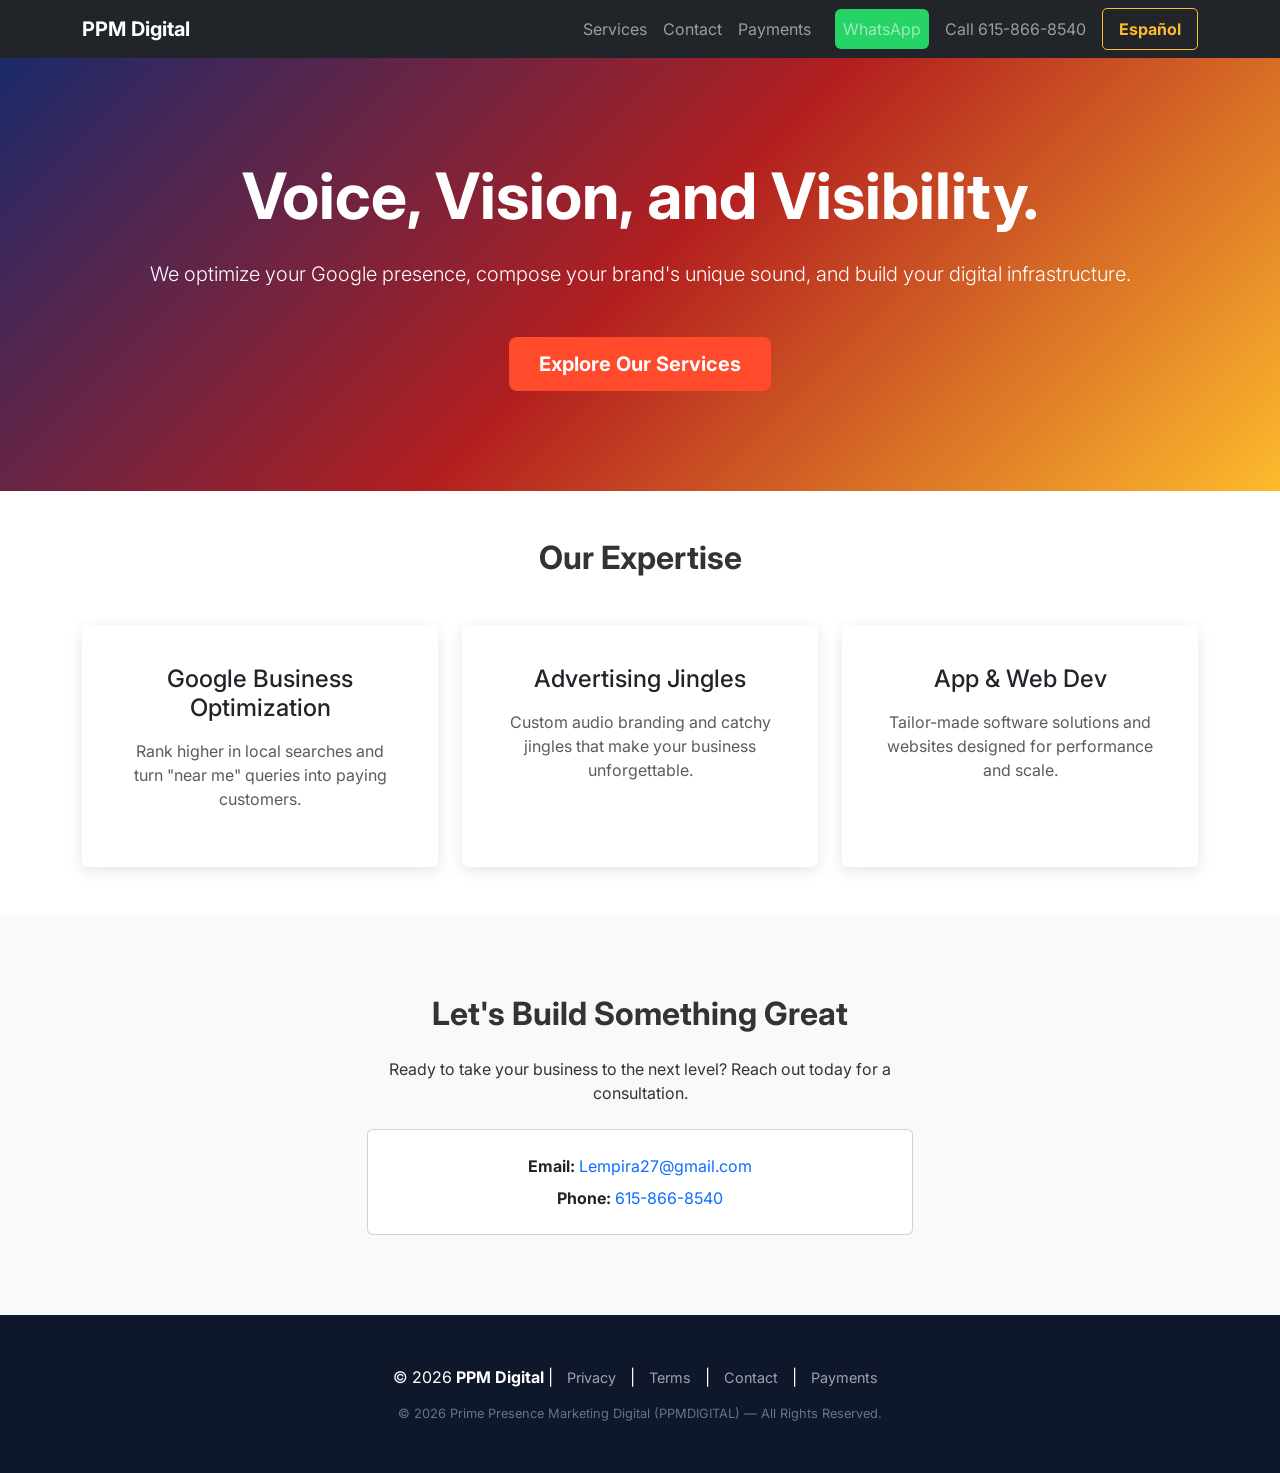
==== index.html @ 8dbac9d5 "Update index.html" ====
<!DOCTYPE html>
<html lang="en">
<head>
    <meta charset="UTF-8">
    <meta name="viewport" content="width=device-width, initial-scale=1.0">
    <title>PPM Digital | SEO, Jingles & Development</title>
     <link href="https://cdn.jsdelivr.net/npm/bootstrap@5.3.0/dist/css/bootstrap.min.css" rel="stylesheet">
    <link href="https://fonts.googleapis.com/css2?family=Inter:wght@400;700&display=swap" rel="stylesheet">
    <style>
        
        body { font-family: 'Inter', sans-serif; color: #333; }
        .hero { background: linear-gradient(135deg, #1a2a6c, #b21f1f, #fdbb2d); color: white; padding: 100px 0; }
        .service-card { border: none; transition: transform 0.3s; box-shadow: 0 4px 15px rgba(0,0,0,0.1); }
        .service-card:hover { transform: translateY(-10px); }
        .btn-primary { background-color: #ff4b2b; border: none; padding: 12px 30px; font-weight: bold; }
        .btn-primary:hover { background-color: #ff416c; }
        .contact-section { background-color: #f8f9fa; padding: 80px 0; }
       footer { 
    background-color: #0f172a !important; 
    color: #ffffff !important; 
    padding: 50px 0; 
    text-align: center;
}

footer a {
    color: #9ca3af !important; 
    text-decoration: none;
    margin: 0 10px;
    font-size: 0.9rem;
    transition: color 0.3s;
}

footer a:hover {
    color: #ffffff !important; 
    text-decoration: underline;
}

.full-copyright {
    display: block;
    margin-top: 15px;
    font-size: 0.8rem;
    color: #64748b !important; /* Slightly dimmer gray for the legal line */
}
        .lang-btn { font-weight: bold; color: #fdbb2d !important; border: 1px solid #fdbb2d; border-radius: 5px; }
        @media (max-width: 991px) {
    .navbar-nav { padding-top: 15px; }
    .nav-item { margin-bottom: 10px; }
    .lang-btn { display: inline-block; width: auto; }
}
    </style>
    <link rel="icon" type="image/png" href="logo.png">
</head>
<body>

    <nav class="navbar navbar-expand-lg navbar-dark bg-dark sticky-top">
    <div class="container">
        <a class="navbar-brand fw-bold" href="#">PPM Digital</a>
        <button class="navbar-toggler" type="button" data-bs-toggle="collapse" data-bs-target="#navbarNav">
            <span class="navbar-toggler-icon"></span>
        </button>
        <div class="collapse navbar-collapse" id="navbarNav">
            <ul class="navbar-nav ms-auto align-items-center">
               
                <li class="nav-item"><a class="nav-link" href="#services">Services</a></li>
                <li class="nav-item"><a class="nav-link" href="#contact">Contact</a></li>
                <li class="nav-item"><a class="nav-link" href="./checkout.html">Payments</a></li> 
                <a class="nav-link btn btn-success ms-lg-3 me-2" href="https://wa.me/16158668540" target="_blank" style="background-color: #25D366; border: none;">WhatsApp</a>
                <li class="nav-item"><a class="nav-link btn btn-outline-light me-2" href="tel:6158668540">Call 615-866-8540</a></li>
                <li class="nav-item"><a class="nav-link lang-btn px-3" href="espanol.html">Español</a></li>
            </ul>
        </div>
    </div>
</nav>

    <header class="hero text-center">
        <div class="container">
            <h1 class="display-3 fw-bold mb-4">Voice, Vision, and Visibility.</h1>
            <p class="lead mb-5">We optimize your Google presence, compose your brand's unique sound, and build your digital infrastructure.</p>
            <a href="#services" class="btn btn-primary btn-lg">Explore Our Services</a>
        </div>
    </header>

    <section id="services" class="py-5">
        <div class="container">
            <h2 class="text-center mb-5 fw-bold">Our Expertise</h2>
            <div class="row g-4">
                <div class="col-md-4">
                    <div class="card h-100 service-card p-4">
                        <div class="card-body text-center">
                            <h3 class="h4 mb-3">Google Business Optimization</h3>
                            <p class="text-muted">Rank higher in local searches and turn "near me" queries into paying customers.</p>
                        </div>
                    </div>
                </div>
                <div class="col-md-4">
                    <div class="card h-100 service-card p-4">
                        <div class="card-body text-center">
                            <h3 class="h4 mb-3">Advertising Jingles</h3>
                            <p class="text-muted">Custom audio branding and catchy jingles that make your business unforgettable.</p>
                        </div>
                    </div>
                </div>
                <div class="col-md-4">
                    <div class="card h-100 service-card p-4">
                        <div class="card-body text-center">
                            <h3 class="h4 mb-3">App & Web Dev</h3>
                            <p class="text-muted">Tailor-made software solutions and websites designed for performance and scale.</p>
                        </div>
                    </div>
                </div>
            </div>
        </div>
    </section>

    <section id="contact" class="contact-section">
        <div class="container">
            <div class="row justify-content-center">
                <div class="col-md-6 text-center">
                    <h2 class="fw-bold mb-4">Let's Build Something Great</h2>
                    <p class="mb-4">Ready to take your business to the next level? Reach out today for a consultation.</p>
                    <div class="card p-4">
                        <p class="mb-2"><strong>Email:</strong> <a href="mailto:Lempira27@gmail.com" class="text-decoration-none">Lempira27@gmail.com</a></p>
                        <p class="mb-0"><strong>Phone:</strong> <a href="tel:6158668540" class="text-decoration-none">615-866-8540</a></p>
                    </div>
                </div>
            </div>
        </div>
    </section>
<footer>
    <div class="container">
        <p class="mb-0">
            &copy; 2026 <strong>PPM Digital</strong> | 
            <a href="privacy.html">Privacy</a> | 
            <a href="terms.html">Terms</a> | 
            <a href="contact.html">Contact</a> |
            <a href="./checkout.html ">Payments</a>
        </p>
        <span class="full-copyright">
            &copy; 2026 Prime Presence Marketing Digital (PPMDIGITAL) — All Rights Reserved.
        </span>
    </div>
</footer>
 <script src="https://cdn.jsdelivr.net/npm/bootstrap@5.3.0/dist/js/bootstrap.bundle.min.js"></script>
</body>

</html>
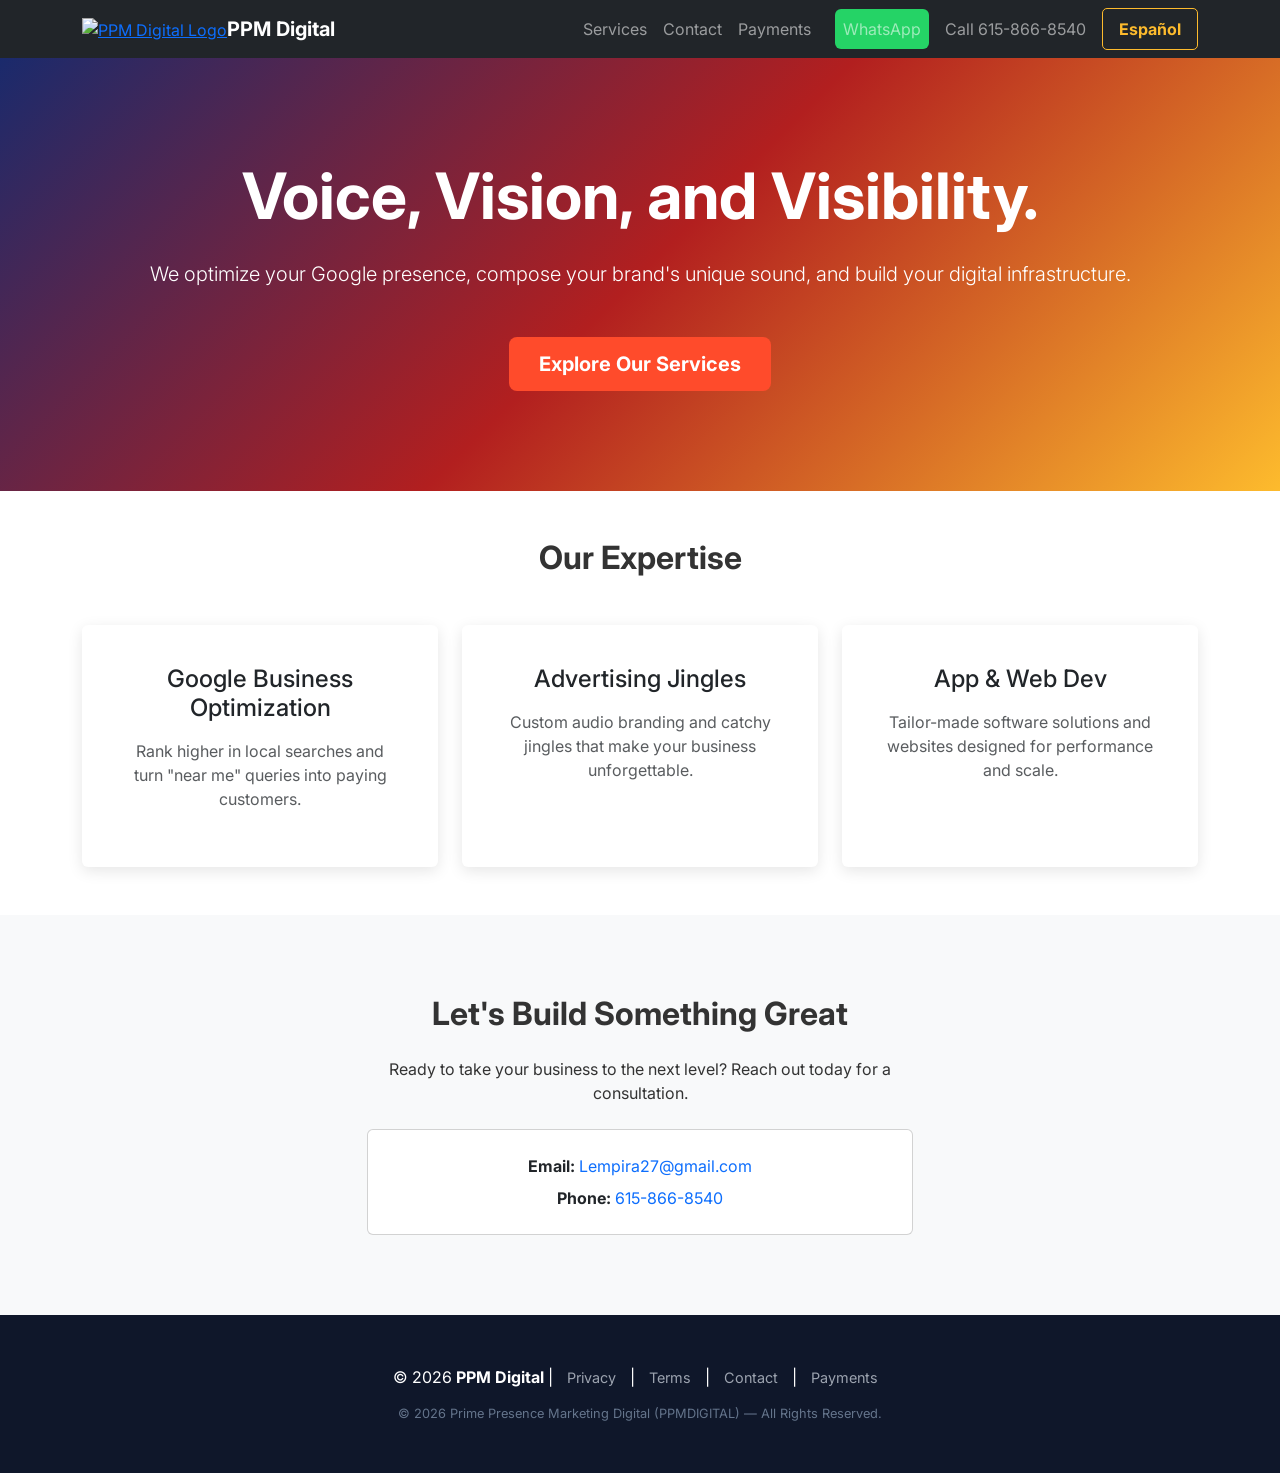
==== commit 08ed5b83: "Update index.html" ====
--- a/index.html
+++ b/index.html
@@ -48,12 +48,16 @@
     .lang-btn { display: inline-block; width: auto; }
 }
     </style>
-    <link rel="icon" type="image/png" href="logo.png">
+   
 </head>
 <body>
 
     <nav class="navbar navbar-expand-lg navbar-dark bg-dark sticky-top">
     <div class="container">
+        <a href="/" class="logo-link">
+                <img src="logo6.png" alt="PPM Digital Logo" class="nav-logo">
+            </a>
+
         <a class="navbar-brand fw-bold" href="#">PPM Digital</a>
         <button class="navbar-toggler" type="button" data-bs-toggle="collapse" data-bs-target="#navbarNav">
             <span class="navbar-toggler-icon"></span>
@@ -168,3 +172,5 @@
 
 
 
+
+
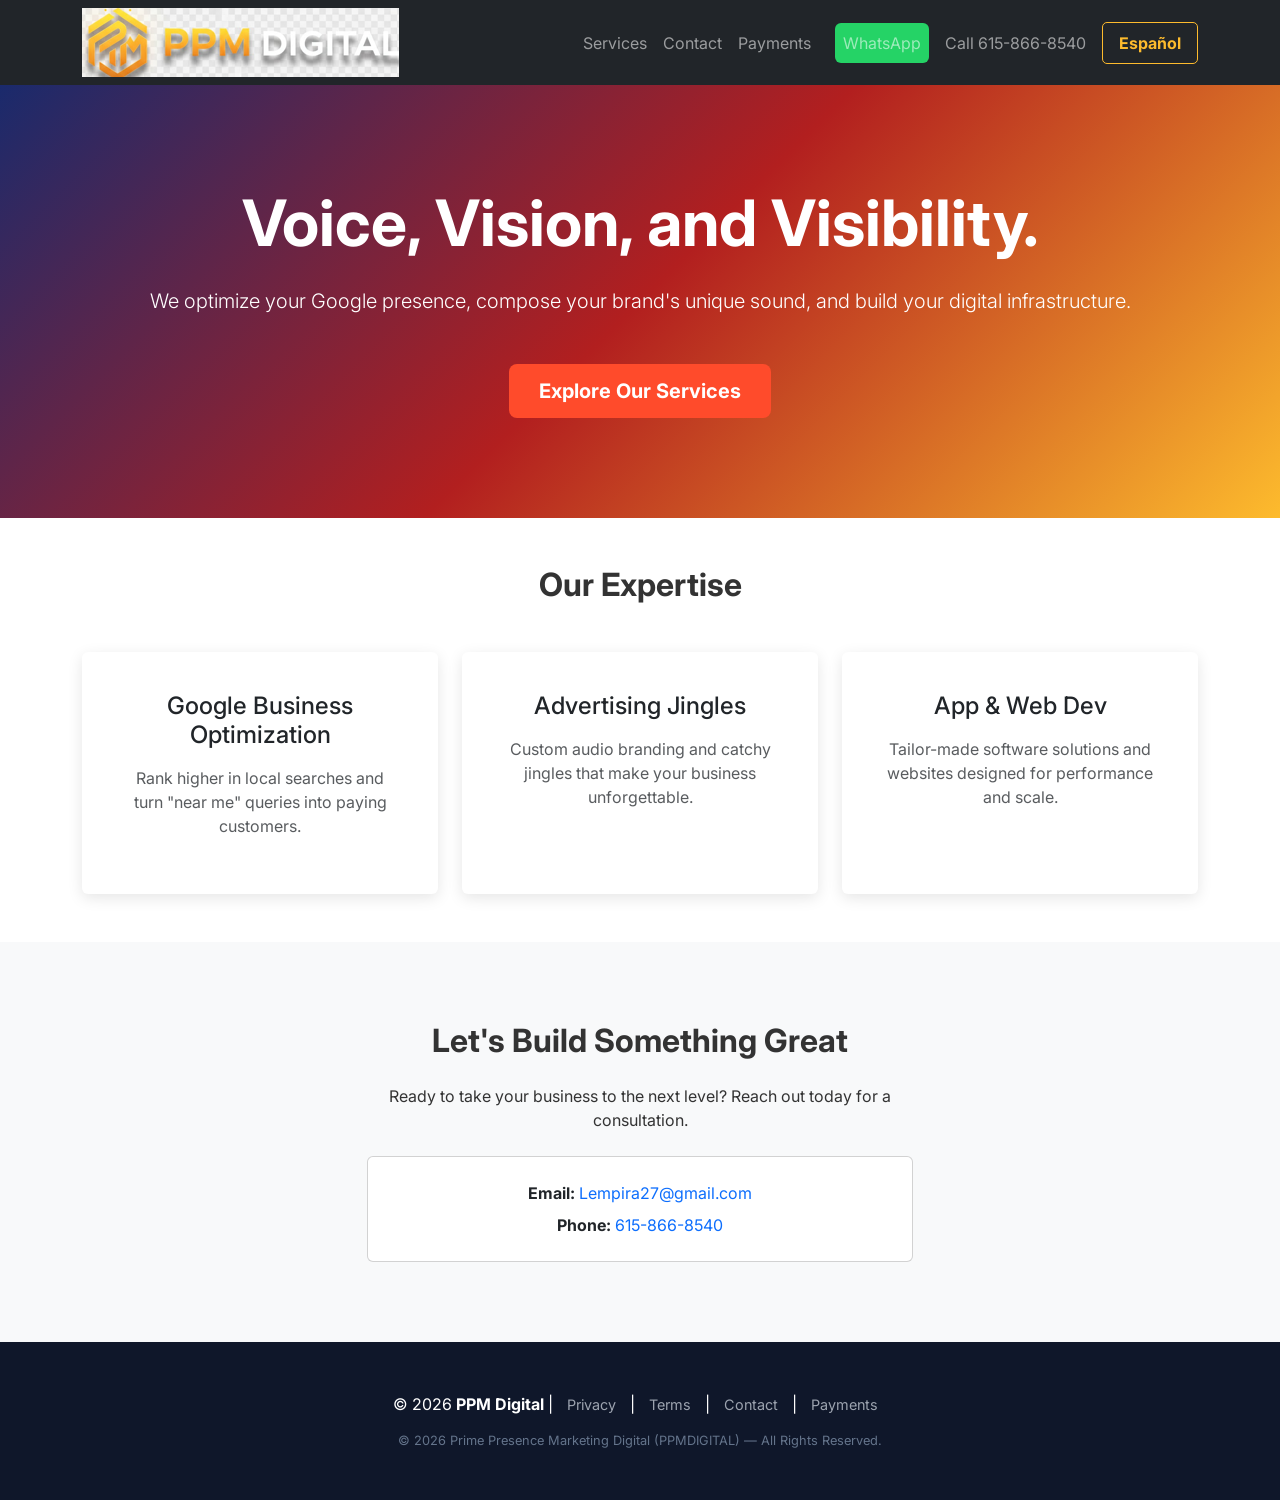
==== commit a9783cf2: "Update index.html" ====
--- a/index.html
+++ b/index.html
@@ -55,10 +55,10 @@
     <nav class="navbar navbar-expand-lg navbar-dark bg-dark sticky-top">
     <div class="container">
         <a href="/" class="logo-link">
-                <img src="logo6.png" alt="PPM Digital Logo" class="nav-logo">
+                <img src="./logo7.png" alt="PPM Digital Logo" class="nav-logo">
             </a>
 
-        <a class="navbar-brand fw-bold" href="#">PPM Digital</a>
+        <a class="navbar-brand fw-bold" href="#"></a>
         <button class="navbar-toggler" type="button" data-bs-toggle="collapse" data-bs-target="#navbarNav">
             <span class="navbar-toggler-icon"></span>
         </button>
@@ -174,3 +174,5 @@
 
 
 
+
+
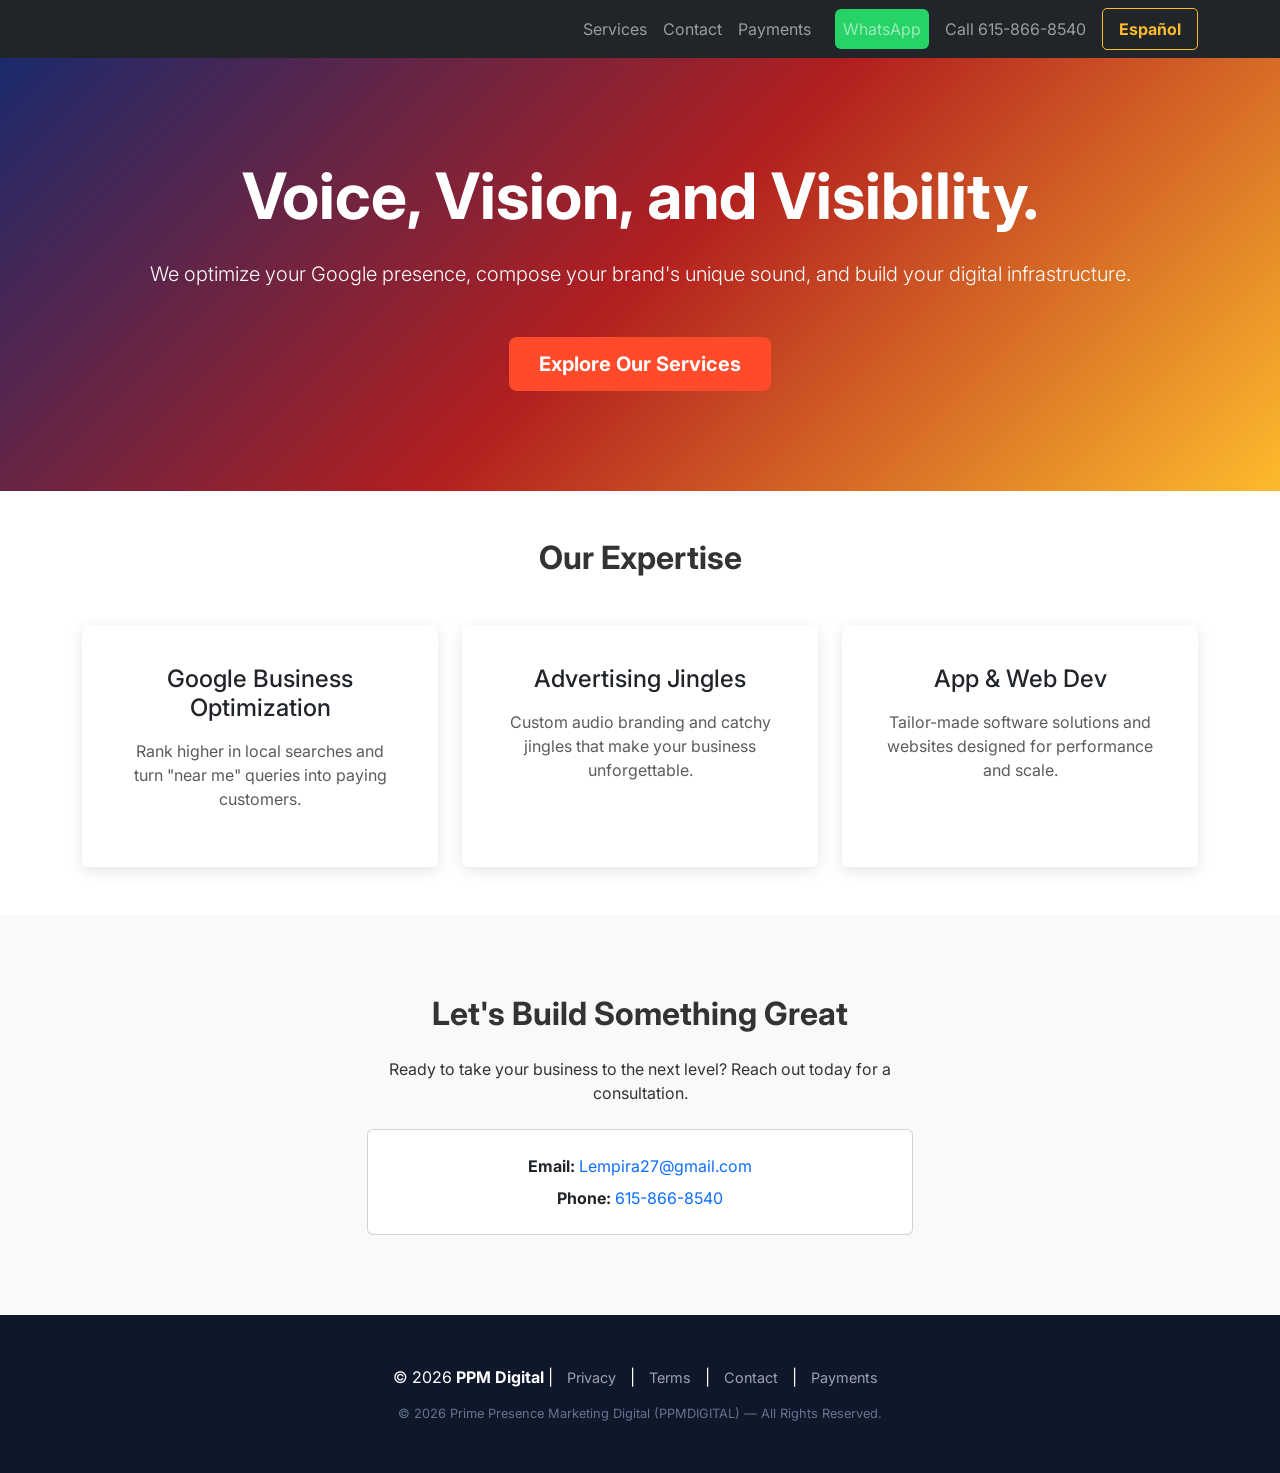
==== commit 488a94bc: "Update index.html" ====
--- a/index.html
+++ b/index.html
@@ -54,10 +54,6 @@
 
     <nav class="navbar navbar-expand-lg navbar-dark bg-dark sticky-top">
     <div class="container">
-        <a href="/" class="logo-link">
-                <img src="./logo7.png" alt="PPM Digital Logo" class="nav-logo">
-            </a>
-
         <a class="navbar-brand fw-bold" href="#"></a>
         <button class="navbar-toggler" type="button" data-bs-toggle="collapse" data-bs-target="#navbarNav">
             <span class="navbar-toggler-icon"></span>
@@ -176,3 +172,4 @@
 
 
 
+
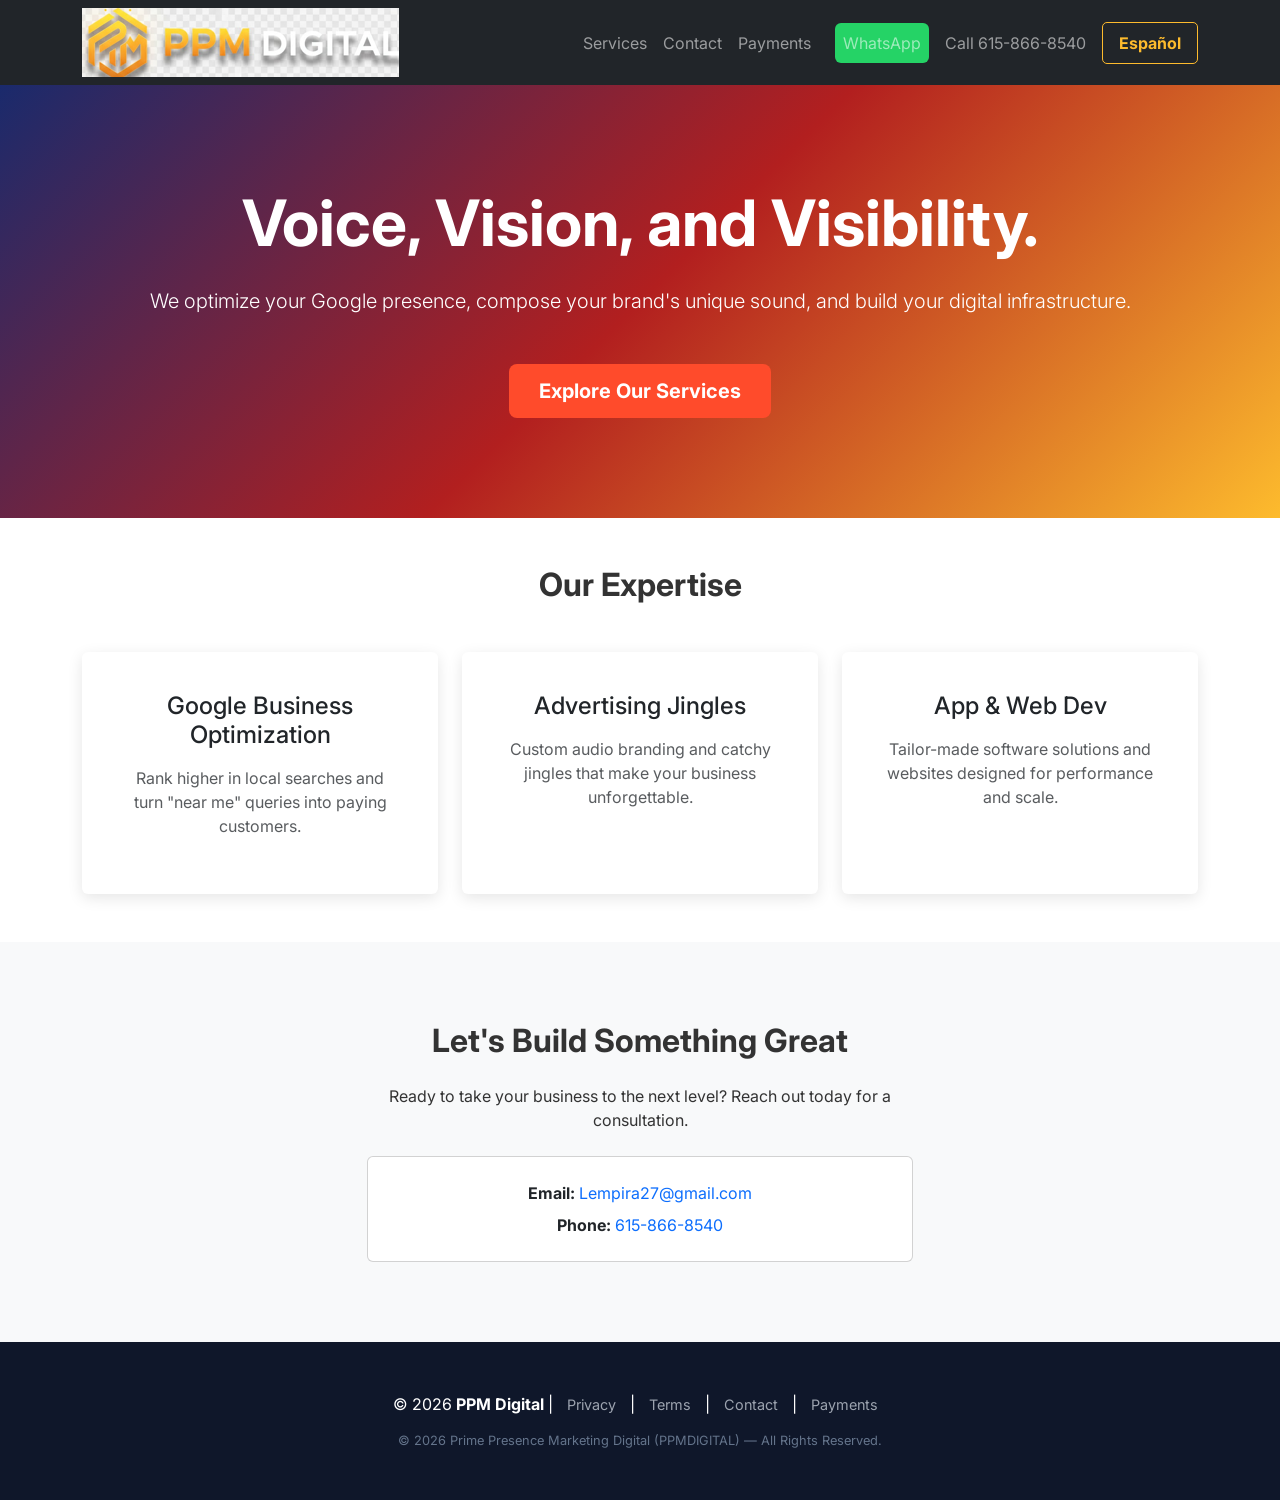
==== commit 32cf77ee: "Update index.html" ====
--- a/index.html
+++ b/index.html
@@ -54,6 +54,10 @@
 
     <nav class="navbar navbar-expand-lg navbar-dark bg-dark sticky-top">
     <div class="container">
+        <a href="/" class="logo-link">
+                <img src="logo7.png" alt="PPM Digital Logo" class="nav-logo">
+            </a>
+
         <a class="navbar-brand fw-bold" href="#"></a>
         <button class="navbar-toggler" type="button" data-bs-toggle="collapse" data-bs-target="#navbarNav">
             <span class="navbar-toggler-icon"></span>
@@ -173,3 +177,4 @@
 
 
 
+
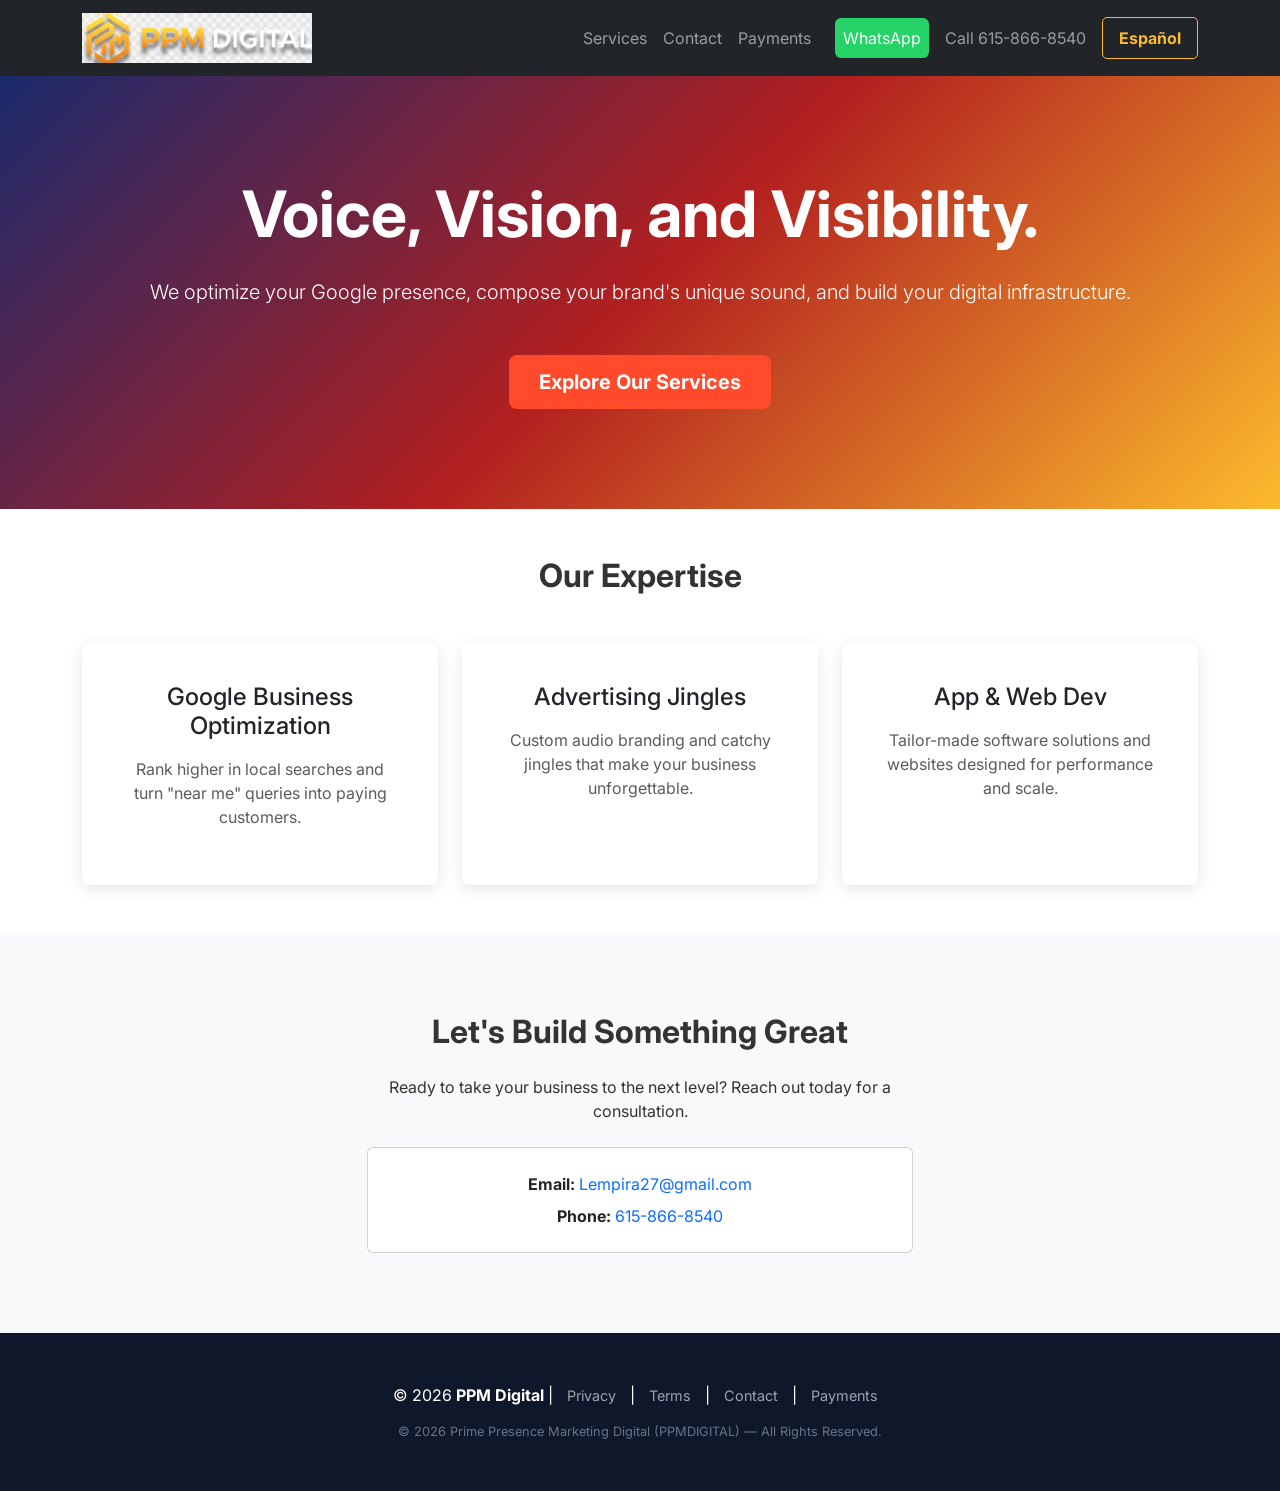
==== commit f8f808ac: "Update index.html" ====
--- a/index.html
+++ b/index.html
@@ -4,10 +4,9 @@
     <meta charset="UTF-8">
     <meta name="viewport" content="width=device-width, initial-scale=1.0">
     <title>PPM Digital | SEO, Jingles & Development</title>
-     <link href="https://cdn.jsdelivr.net/npm/bootstrap@5.3.0/dist/css/bootstrap.min.css" rel="stylesheet">
+    <link href="https://cdn.jsdelivr.net/npm/bootstrap@5.3.0/dist/css/bootstrap.min.css" rel="stylesheet">
     <link href="https://fonts.googleapis.com/css2?family=Inter:wght@400;700&display=swap" rel="stylesheet">
     <style>
-        
         body { font-family: 'Inter', sans-serif; color: #333; }
         .hero { background: linear-gradient(135deg, #1a2a6c, #b21f1f, #fdbb2d); color: white; padding: 100px 0; }
         .service-card { border: none; transition: transform 0.3s; box-shadow: 0 4px 15px rgba(0,0,0,0.1); }
@@ -15,66 +14,76 @@
         .btn-primary { background-color: #ff4b2b; border: none; padding: 12px 30px; font-weight: bold; }
         .btn-primary:hover { background-color: #ff416c; }
         .contact-section { background-color: #f8f9fa; padding: 80px 0; }
-       footer { 
-    background-color: #0f172a !important; 
-    color: #ffffff !important; 
-    padding: 50px 0; 
-    text-align: center;
-}
+        
+        /* Navbar fixes */
+        .nav-logo { max-height: 50px; width: auto; }
+        
+        footer { 
+            background-color: #0f172a !important; 
+            color: #ffffff !important; 
+            padding: 50px 0; 
+            text-align: center;
+        }
 
-footer a {
-    color: #9ca3af !important; 
-    text-decoration: none;
-    margin: 0 10px;
-    font-size: 0.9rem;
-    transition: color 0.3s;
-}
+        footer a {
+            color: #9ca3af !important; 
+            text-decoration: none;
+            margin: 0 10px;
+            font-size: 0.9rem;
+            transition: color 0.3s;
+        }
 
-footer a:hover {
-    color: #ffffff !important; 
-    text-decoration: underline;
-}
+        footer a:hover {
+            color: #ffffff !important; 
+            text-decoration: underline;
+        }
 
-.full-copyright {
-    display: block;
-    margin-top: 15px;
-    font-size: 0.8rem;
-    color: #64748b !important; /* Slightly dimmer gray for the legal line */
-}
+        .full-copyright {
+            display: block;
+            margin-top: 15px;
+            font-size: 0.8rem;
+            color: #64748b !important;
+        }
+
         .lang-btn { font-weight: bold; color: #fdbb2d !important; border: 1px solid #fdbb2d; border-radius: 5px; }
+
         @media (max-width: 991px) {
-    .navbar-nav { padding-top: 15px; }
-    .nav-item { margin-bottom: 10px; }
-    .lang-btn { display: inline-block; width: auto; }
-}
+            .navbar-nav { padding-top: 15px; text-align: center; }
+            .nav-item { margin-bottom: 10px; }
+            .lang-btn { display: inline-block; width: auto; }
+            /* Ensures buttons inside the menu don't stretch awkwardly */
+            .navbar-nav .btn { margin: 5px auto; width: 80%; }
+        }
     </style>
-   
 </head>
 <body>
 
     <nav class="navbar navbar-expand-lg navbar-dark bg-dark sticky-top">
-    <div class="container">
-        <a href="/" class="logo-link">
+        <div class="container">
+            <a href="/" class="navbar-brand">
                 <img src="logo7.png" alt="PPM Digital Logo" class="nav-logo">
             </a>
 
-        <a class="navbar-brand fw-bold" href="#"></a>
-        <button class="navbar-toggler" type="button" data-bs-toggle="collapse" data-bs-target="#navbarNav">
-            <span class="navbar-toggler-icon"></span>
-        </button>
-        <div class="collapse navbar-collapse" id="navbarNav">
-            <ul class="navbar-nav ms-auto align-items-center">
-               
-                <li class="nav-item"><a class="nav-link" href="#services">Services</a></li>
-                <li class="nav-item"><a class="nav-link" href="#contact">Contact</a></li>
-                <li class="nav-item"><a class="nav-link" href="./checkout.html">Payments</a></li> 
-                <a class="nav-link btn btn-success ms-lg-3 me-2" href="https://wa.me/16158668540" target="_blank" style="background-color: #25D366; border: none;">WhatsApp</a>
-                <li class="nav-item"><a class="nav-link btn btn-outline-light me-2" href="tel:6158668540">Call 615-866-8540</a></li>
-                <li class="nav-item"><a class="nav-link lang-btn px-3" href="espanol.html">Español</a></li>
-            </ul>
+            <button class="navbar-toggler" type="button" data-bs-toggle="collapse" data-bs-target="#navbarNav" aria-controls="navbarNav" aria-expanded="false" aria-label="Toggle navigation">
+                <span class="navbar-toggler-icon"></span>
+            </button>
+
+            <div class="collapse navbar-collapse" id="navbarNav">
+                <ul class="navbar-nav ms-auto align-items-center">
+                    <li class="nav-item"><a class="nav-link" href="#services">Services</a></li>
+                    <li class="nav-item"><a class="nav-link" href="#contact">Contact</a></li>
+                    <li class="nav-item"><a class="nav-link" href="./checkout.html">Payments</a></li> 
+                    <li class="nav-item">
+                        <a class="nav-link btn btn-success ms-lg-3 me-lg-2" href="https://wa.me/16158668540" target="_blank" style="background-color: #25D366; border: none; color: white;">WhatsApp</a>
+                    </li>
+                    <li class="nav-item">
+                        <a class="nav-link btn btn-outline-light me-lg-2" href="tel:6158668540">Call 615-866-8540</a>
+                    </li>
+                    <li class="nav-item"><a class="nav-link lang-btn px-3" href="espanol.html">Español</a></li>
+                </ul>
+            </div>
         </div>
-    </div>
-</nav>
+    </nav>
 
     <header class="hero text-center">
         <div class="container">
@@ -130,23 +139,24 @@
             </div>
         </div>
     </section>
-<footer>
-    <div class="container">
-        <p class="mb-0">
-            &copy; 2026 <strong>PPM Digital</strong> | 
-            <a href="privacy.html">Privacy</a> | 
-            <a href="terms.html">Terms</a> | 
-            <a href="contact.html">Contact</a> |
-            <a href="./checkout.html ">Payments</a>
-        </p>
-        <span class="full-copyright">
-            &copy; 2026 Prime Presence Marketing Digital (PPMDIGITAL) — All Rights Reserved.
-        </span>
-    </div>
-</footer>
- <script src="https://cdn.jsdelivr.net/npm/bootstrap@5.3.0/dist/js/bootstrap.bundle.min.js"></script>
+
+    <footer>
+        <div class="container">
+            <p class="mb-0">
+                &copy; 2026 <strong>PPM Digital</strong> | 
+                <a href="privacy.html">Privacy</a> | 
+                <a href="terms.html">Terms</a> | 
+                <a href="contact.html">Contact</a> |
+                <a href="./checkout.html ">Payments</a>
+            </p>
+            <span class="full-copyright">
+                &copy; 2026 Prime Presence Marketing Digital (PPMDIGITAL) — All Rights Reserved.
+            </span>
+        </div>
+    </footer>
+
+    <script src="https://cdn.jsdelivr.net/npm/bootstrap@5.3.0/dist/js/bootstrap.bundle.min.js"></script>
 </body>
-
 </html>
 
 
